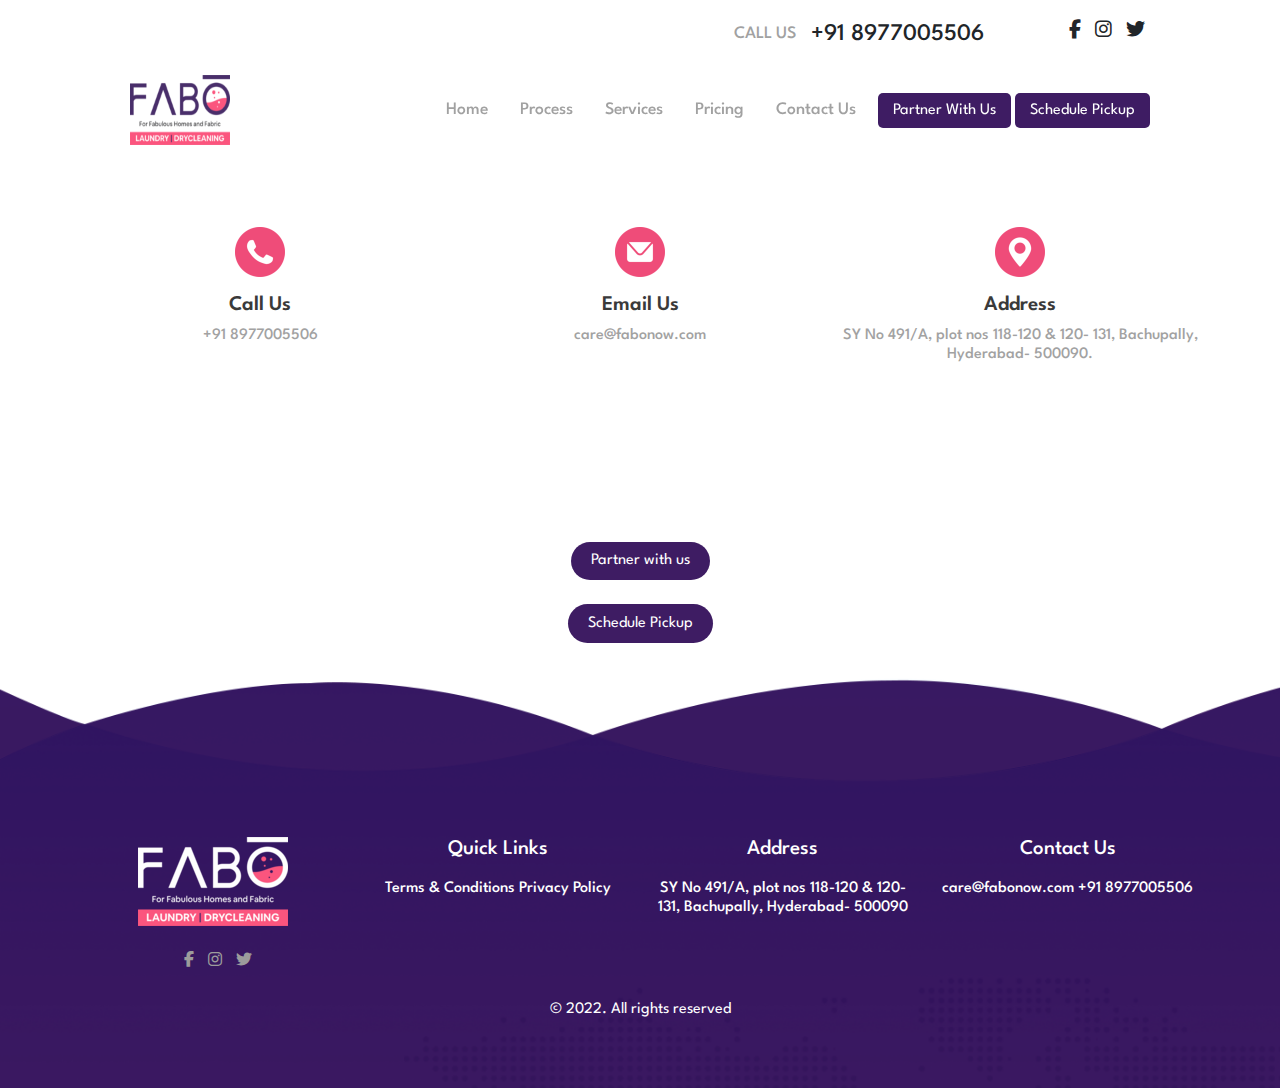
==== Contact.html @ 9879d99c "1st commmit" ====
<!DOCTYPE html>
<html lang="en">
<head>
    <meta charset="UTF-8">
    <meta http-equiv="X-UA-Compatible" content="IE=edge">
    <meta name="viewport" content="width=device-width, initial-scale=1.0">
    <title>Best Online Laundry Services in Hyderabad - FABO</title>
    <link href="https://cdn.jsdelivr.net/npm/bootstrap@5.0.2/dist/css/bootstrap.min.css" rel="stylesheet">
    <link rel="stylesheet" href="css/style.css">
    <!-- font awesome -->
    <link rel="stylesheet" href="https://cdnjs.cloudflare.com/ajax/libs/font-awesome/6.2.1/css/all.min.css">
</head>
<body>

       <!-- fxed box button -->
       <div class="fixed__box">
        <a href="#"><i class="fa-solid fa-caret-up fixed__logo"></i></a>
        </div>

    <!-- navbar section -->
    <div class="top__navbar section-p1">
        <div class="phone">
            <span>CALL US</span><h3>+91 8977005506</h3>
        </div>
        <div class="social__link">
            <span><i class="fa-brands fa-facebook-f"></i></span>
            <span><i class="fa-brands fa-instagram"></i></span>
            <span><i class="fa-brands fa-twitter"></i></span>

        </div>
    </div>
    <div class="navbar__section section-p1">
            <div class="navbar__logo">
                <a href="index.html"><img src="img/fabo-logo.png" class="img__logo img-fluid" alt=""></a>
            </div>
            <div class="navbar__menu">
                <ul id="menu" class="">
                    <li><a href="index.html">Home</a></li>
                    <li><a href="Process.html">Process</a></li>
                    <li><a href="Services.html">Services</a></li>
                    <li><a href="Pricing.html">Pricing</a></li>
                    <li><a href="Contact.html">Contact Us</a></li>
                        <a href="#" data-bs-toggle="modal" data-bs-target="#exampleModal"><span>Partner With Us</span></a>
                        <a href="#" data-bs-toggle="modal" data-bs-target="#exampleModal2"><span>Schedule Pickup</span></a>
                    <a href="#"></a>
                </ul>
            </div>

            <div class="mobile">
                <span><i id="open-nav-btn" class="fa-sharp fa-solid fa-bars"></i></span>
                <span><i id="close-nav-btn" class="fa-solid fa-xmark"></i></span>
            </div>
    </div>

  
  <!-- Modal 1 -->
  <div class="modal fade" id="exampleModal" tabindex="-1" aria-labelledby="exampleModalLabel" aria-hidden="true">
    <div class="modal-dialog">
      <div class="modal-content">
        <div class="modal-header text-center">
          <h3 class="text-center">Partner With Us</h3>
          <button type="button" class="btn-close" data-bs-dismiss="modal" aria-label="Close"></button>
        </div>
        <div class="modal-body px-5">
          <form action="">
            <div class="mb-3">
                <label for="">Name</label>
                <input type="text" name="n1" class="form-control">
            </div>
            <div class="mb-3">
                <label for="">Email</label>
                <input type="email" name="email" class="form-control">
            </div>
            <div class="mb-3">
                <label for="">Phone Number</label>
                <input type="email" name="phone" class="form-control">
            </div>
            <div class="mb-3">
                <label for="">Address</label>
                <input type="address" name="phone" class="form-control">
            </div>
          </form>
        </div>
        <div class=" mb-3 p-3">
          <input type="submit" value="Submit" class="custom__btn2">
        </div>
      </div>
    </div>
  </div>

    
    <!-- Modal 2 -->
    <div class="modal fade" id="exampleModal2" tabindex="-1" aria-labelledby="exampleModalLabel" aria-hidden="true">
        <div class="modal-dialog">
            <div class="modal-content">
              <div class="modal-header text-center">
                <h3 class="text-center">Schedule Free Pick Up</h3>
                <button type="button" class="btn-close" data-bs-dismiss="modal" aria-label="Close"></button>
              </div>
              <div class="modal-body px-5">
                <form action="">
                  <div class="mb-3">
                      <label for="">Name</label>
                      <input type="text" name="n1" class="form-control">
                  </div>
                  <div class="mb-3">
                      <label for="">Email</label>
                      <input type="email" name="email" class="form-control">
                  </div>
                  <div class="mb-3">
                      <label for="">Phone Number</label>
                      <input type="email" name="phone" class="form-control">
                  </div>
                  <div class="mb-3">
                      <label for="">Address</label>
                      <input type="address" name="phone" class="form-control">
                  </div>
                </form>
              </div>
              <div class=" mb-3 p-3">
                <input type="submit" value="Submit" class="custom__btn2">
              </div>
            </div>
          </div>
    </div>



    <!-- Contact Section -->

    <div class="container my-5">
        <div class="row">
            <div class="col-md-4 col-12 contact__section">
                <a href="#">
                    <div class="contact__section__block">
                        <div class="contact__section__img">
                            <img src="img/phone-icon.png" class="img-fluid" alt="">
                        </div>
                        <h4 class="pt-3">Call Us</h4>
                        <h5 class="pt-2">+91 8977005506</h5>
                    </div>
                </a>
            </div>
            <!-- end column -->
            <div class="col-md-4 col-12 contact__section">
                <a href="#">
                    <div class="contact__section__block">
                        <div class="contact__section__img">
                            <img src="img/mail-icon.png" class="img-fluid" alt="">
                        </div>
                        <h4 class="pt-3">Email Us</h4>
                        <h5 class="pt-2">care@fabonow.com</h5>
                    </div>
                </a>
            </div>
            <!-- end column -->
            <div class="col-md-4 col-12 contact__section">
                <a href="#">
                    <div class="contact__section__block">
                        <div class="contact__section__img">
                            <img src="img/location-icon.png" class="img-fluid" alt="">
                        </div>
                        <h4 class="pt-3">Address</h4>
                        <h5 class="text-center pt-2">SY No 491/A, plot nos 118-120
                            & 120- 131, Bachupally, Hyderabad- 500090.</h5>
                    </div>
                </a>
            </div>
            <!-- end column -->
        </div>
    </div>

    <div class="container">
        <div class="contact__button text-center">
            <a href="#" class="custom__btn">Partner with us</a> <br><br>
            <a href="#" class="custom__btn pt-2">Schedule Pickup</a>
        </div>
    </div>

    
        <!-- footer section -->
        <footer class="bg__one">

            <div class="container mt-5">
                <div class="row">
                    <div class="col-md-3 col-sm-6 col-12 text-center mt-5">
                        <div class="footer__logo pt-5">
                            <img src="img/logo_white.png" class="img-fluid" alt="">
                        </div>
                        <div class="footer__social__links text-center py-4 text-white">
                            <span><i class="fa-brands fa-facebook-f"></i></span>
                            <span><i class="fa-brands fa-instagram"></i></span>
                            <span><i class="fa-brands fa-twitter"></i></span>
                        </div>
                    </div>
                    <!-- end -->
                    <div class="col-md-3 col-sm-6 col-12 text-center mt-5">
                        <h4 class="text-white pt-5">Quick Links</h4>
                        <h5 class="text-white py-3">Terms & Conditions Privacy Policy</h5>
                    </div>
                     <!-- end -->
                    <div class="col-md-3 col-sm-6 col-12 text-center mt-5">
                        <h4 class="text-white pt-5">Address</h4>
                        <h5 class="text-white py-3">SY No 491/A, plot nos 118-120 & 120- 131, Bachupally, Hyderabad- 500090</h5>
                    </div>
                     <!-- end -->
                    <div class="col-md-3 col-sm-6 col-12 text-center mt-5">
                        <h4 class="text-white pt-5">Contact Us</h4>
                        <h5 class="text-white py-3">care@fabonow.com +91 8977005506</h5>
                    </div>
                     <!-- end -->
                </div>
    
                <div class="row">
                    <div class="col-12">
                        <p class="text-white text-center">© 2022. All rights reserved</p>
                    </div>
                </div>
            </div>
        </footer>
    
        <script src="https://cdn.jsdelivr.net/npm/bootstrap@5.0.2/dist/js/bootstrap.bundle.min.js"></script>
        <script src="https://cdn.jsdelivr.net/npm/@popperjs/core@2.9.2/dist/umd/popper.min.js"></script>
        <script src="https://cdn.jsdelivr.net/npm/bootstrap@5.0.2/dist/js/bootstrap.min.js"></script>
        <script src="https://code.jquery.com/jquery-3.6.3.js"></script>
        <script src="js/custom.js"></script>
    </body>
    </html>
---- css/style.css ----
@import url('https://fonts.googleapis.com/css2?family=League+Spartan:wght@100;200;300;400;500;600;700;800;900&display=swap');
/* @import url('https://fonts.googleapis.com/css2?family=Josefin+Sans:wght@300;400;500;600;700&display=swap'); */

*{
    margin: 0;
    padding: 0;
    box-sizing: border-box;
    font-family: 'League Spartan', sans-serif;
    /* font-family: 'Josefin Sans', sans-serif; */
}

body{
    position: relative;
}

:root{
    --main-color:#3e1c63;
    --secondary-color:#fb557e;
    --main-font-size :2.8rem;
    --secondary-font-size: 2.25rem;
    --third-font-size : 1.5rem;
    --fourth-font-size : 1.313rem;
    --fifth-font-size: 1rem;
    --sixth-font-size: 0.5rem;
}

h1{
    font-size: var(--main-font-size);
    font-weight: 600;
    margin: 0;
    padding: 0;
}

h2{
    font-size: var(--secondary-font-size);
    margin: 0;
    padding: 0;
}

h3{
    font-size: var(--third-font-size);
    margin: 0;
    padding: 0;
}

h4{
    font-size: var(--fourth-font-size);
    margin: 0;
    padding: 0;
}

h5{
    font-size: var(--fifth-font-size);
    margin: 0;
    padding: 0;
}

h6{
    font-size: var(--sixth-font-size);
    margin: 0;
    padding: 0;
}

.section-p1{
    padding: 0px 130px;
}

.section-m1{
    margin: 40px 0;
}

.custom__btn{
    text-decoration: none;
    padding: 7px 20px;
    background-color: var(--main-color);
    color: #fff;
    border-radius: 20px;
    cursor: pointer;
    display: inline-block;
    transition: all 0.4s ease-in-out;
}

.custom__btn:hover{
    color: #fff;
    background-color: var(--secondary-color);
}

.modal2{
    margin-top: 150px;
}
.custom__btn2{
    width: 100%;
    padding: 10px 25px;
    background-color: var(--main-color);
    color: #fff;
    border: none;
    border-radius: 5px;
    cursor: pointer;
    display: inline-block;
    transition: all 0.4s ease-in-out;
}

.custom__btn2:hover{
    color: #fff;
    background-color: var(--secondary-color);
    border: none;
}

/* .fixed__box a{
    display: inline-block;
} */

.fixed__box .fixed__logo{
    position: fixed;
    bottom: 10px;
    left: 80px;
    padding: 5px 10px;
    border-radius: 5px;
    background-color: var(--main-color);
    z-index: 90000000;
    color: #fff;
    font-size: 1.5rem;
    display: none;
    transition: all 0.5s ease-in-out;
}

.fixed__box i.active{
    display: block;
    transition: 0.5s ease-in-out;
}


/* navbar section */

.top__navbar{
    position: inherit;
    display: flex;
    z-index: 1000;
    justify-content: end;
    margin: 20px auto;
}


.top__navbar .phone{
    display: flex;
    align-items: center;
    padding: 0 80px;
}

.top__navbar .phone span{
    margin-right: 15px;
    font-size: 1.1rem;
    font-weight: 500;
    color: #a1a1a1;
}

.top__navbar .phone h3{
    cursor: pointer;
    transition: all 0.4s ease-in-out;
}

.top__navbar .phone h3:hover{
    color: #0dda8f;
}

.social__link span i{
    display: inline-block;
    margin: 0 5px;
    cursor: pointer;
    font-size: 1.2rem;
    transition: all 0.4s ease-in-out;
}

.social__link span i:hover{
    color: var(--secondary-color);
}

.navbar__section{
    position:fixed;
    top: 50px;
    left: 0px;
    width: 100%;
    height: 120px;
    margin-bottom: 30px;
    padding-top: 10px;
    padding-bottom: 10px;
    /* top: 50px; */
    display: flex;
    justify-content: space-between;
    align-items:center ;
    z-index: 1000;
    transition: all 0.5s ease-in-out;
}

.navbar__logo{
    width: 100px;
    height: 70px;
}

.navbar__logo img{
    width: 100%;
    height: 100%;
}


.navbar__menu ul{
    margin: 0;
    padding: 0;
}

.navbar__menu ul li{
    display: inline-block;
    list-style-type: none;
    margin-right: 8px;
}

.navbar__menu ul a{
    text-decoration: none;
}

.navbar__menu ul a span{
    font-size: 1rem;
    color: #fff;
    background-color: var(--main-color);
    padding: 10px 15px;
    border-radius: 5px;
}

.navbar__menu ul li a{
    text-decoration: none;
    display: block;
    font-size: 1.1rem;
    font-weight: 500;
    padding: 5px 10px;
    color: #a1a1a1;
}

.navbar__menu ul li a:hover{
    color: var(--main-color);
}

.nav_color{
    background-color: #fff;
    color: #fff;
    top: 0;
    box-shadow: 5px 5px 5px rgba(0, 0, 0, 0.5);
}



.mobile{
    display: none;
    cursor: pointer;
    z-index: 1060;
}

.mobile i{
    padding: 5px 10px;
    border: 1px solid rgba(0, 0, 0, 0.5);
    color: #222;
    border-radius: 5px;
    font-size: 1.2rem;
}

.mobile #close-nav-btn{
    display: none;
}


@media (max-width:1100px){
    .section-p1{
        padding: 0px 40px;
    }
}


@media (max-width:999px){

    .section-p1{
        padding: 0px 40px;
    }

    .top__navbar{
        display: none;
    }

    .navbar__menu ul{
        position: fixed;
        width: 300px;
        height: 100vh;
        top: 0;
        right: -300px;
        background-color: #fff;
        box-shadow: 5px 10px 15px rgba(0, 0, 0, 0.1);
        padding: 100px 30px 0 30px;
        z-index: 1020;
        transition: all 0.5s ease-in-out;
    }

    #menu.active{
        right: 0;
    }

    .navbar__menu ul li{
        width: 100%;
        display: block;
        list-style-type: none;
        margin: 20px auto;
        border-bottom: 1px solid rgba(0, 0, 0, 0.5);
    }



    .navbar__logo{
        padding-top: 20px;
        width: 100px;
        height: 70px;
    }

    .mobile{
        display: block;
    }

    .navbar__menu ul a span {
        display: block;
        margin: 5px auto;
    }
}




/* ======================== Hero section ========================== */
.hero__section{
    margin: 130px auto;
}

.hero__section__left h1{
    color: var(--main-color);
}

.hero__section__left h3{
    color: #2d2d43;
}

.hero__section__left hr{
    width: 70%;
    height: 2px;
    color: #111010;
}

.hero__section__left h4{
    color: var(--main-color);
    font-weight: 700;
}

.hero__section__left .app__link{
    display: flex;
    justify-content: start;

}

.app__link li{
    list-style-type: none;
}

.app__link li a{
    display: block;
    max-width: 70%;
}

.hero__section__right{
    display: flex;
    align-items: center;
    justify-content: center;
}


/* =================================== WORK SECTION ================================ */

.process__sectioon{
    padding: 80px 0;
}

.work__section{
    border-radius: 5px;
    background: linear-gradient( 190deg, #f04d78 -4%, #3f1c63 90.52637%, #3e1c63 91.05371%);
    padding: 24px;
}

.work__section__heading h2{
    color: #fff;
    position: relative;
    padding-left: 80px;
}

.work__section__heading h2::before{
    content: "";
    width: 75px;
    height: 2px;
    background-color: var(--secondary-color);
    position: absolute;
    top: 20px;
    left: 0;
}


/* ====================== work section ====================== */
.work__block__description p{
    color: #e1e1e1;
    text-align: center;
}


/* ====================== reply__section ==================== */
.review__section{
    width: 100%;
    height: 450px;
    background: url("../img/bg-img.jpg");
    background-size: cover;
    background-repeat: no-repeat;
    margin: 40px auto;
}


.review__section__container span{
    color: var(--secondary-color);
    font-size: 6rem;
    text-align: center;
}





/* =================================== PRODUCT SECTION ================================ */

.product__section{
    border-radius: 5px;
    background: linear-gradient( 190deg, #f04d78 -4%, #3f1c63 90.52637%, #3e1c63 91.05371%);
    padding: 24px;
}

.product__section__heading h2{
    color: #fff;
    position: relative;
    padding-left: 80px;
}

.product__section__heading h2::before{
    content: "";
    width: 75px;
    height: 2px;
    background-color: var(--secondary-color);
    position: absolute;
    top: 20px;
    left: 0;
}


.product__heading h4{
    color: #337ab7;
    transition: all 0.4s ease;
}

.product__heading h4:hover{
    color: #838383;
}

.product__description p{
    color: #337ab7;
    transition: all 0.4s ease;
}

.product__description p:hover{
    color: #838383;
}


/* ======================= WHY REPLACEMENT SECTION ========================= */
.why__replace__point__block a{
    display: block;
    text-decoration: none;
}

.why__replace__point__block a h4{
    color: #4b4b4b;
}


/* ======================== FABULOUS SECTION ========================  */

.fabulous__section{
    background-color: #e1e1e1;
    padding: 50px;
}

.fabulous__section__heading h2{
    padding-left: 100px;
    color: var(--main-color);
    position: relative;
}

.fabulous__section__heading h2::before{
    content: "";
    width: 90px;
    height: 3px;
    background-color: var(--secondary-color);
    position: absolute;
    top: 20px;
    left: 0;
}

.fabulous__section2{
    margin: 120px 0;
}


/* ======================= COMPARISON SECTION ========================== */
.comparison__section__heading h2{
    padding-left: 100px;
    color: var(--main-color);
    position: relative;
}

.comparison__section__heading h2::before{
    content: "";
    width: 90px;
    height: 3px;
    background-color: var(--secondary-color);
    position: absolute;
    top: 20px;
    left: 0;
}


/* ======================== CONTACT SECTION ============================ */
.contact__section{
    margin: 130px auto;
}


.contact__section img{
    max-width: 50%;
    height: 80px;
}

.contact__section h5,
.contact__section h5 a{
    text-decoration: none;
    color: #a2a2a2;
}


/* ========================= FOOTER SECTION ========================= */
.bg__one{
    background: url(../img/footer.png);
    background-repeat: no-repeat;
    background-size: cover;
    padding: 50px;
}

.footer__social__links span i{
    margin-left: 10px;
}

.footer__social__links span{
    cursor: pointer;
    transition: all 0.4s ease-in-out;
    color: #9c9c9c;
}

.footer__social__links span:hover{
    color: #fff;
}




/* ========================= PRICING SECTION ========================== */
.pricing__section{
    padding: 80px 0;
}

.pricing__section__heading h2{
    padding-left: 100px;
    color: var(--main-color);
    position: relative;
}

.pricing__section__heading h2::before{
    content: "";
    width: 90px;
    height: 3px;
    background-color: var(--secondary-color);
    position: absolute;
    top: 20px;
    left: 0;
}

.price__card{
    max-width: 280px;
    border: 1px solid var(--secondary-color);
}

.price__card .price__card__head{
    height: 45px;
    background-color: var(--main-color);
}

.price__card__head h5{
    color: #fff;
    font-weight: 600;
    padding: 15px 10px;
}

.price__card .price__card__body{
    padding: 10px;
}

.body__text{
    display: flex;
    justify-content: space-between;
    align-items: center;
    padding: 8px 0;
}

.body__text h5{
    font-weight: 500;
    color: #666666;
    font-size: 1.08rem;
    position: relative;
}

.body__text h5 p{
    position: absolute;
    bottom: -35px;
    left: 0;
    font-size: 0.6rem;
    color: #a1a1a1;
}

.pricing__section P{
    font-size: 0.85rem;
    color: #9a9a9a;  
}

@media (max-width:776px){
    .price__card{
        max-width: 100%;
    }
}


/* ================================== CONTACT SECTION ================================== */

.contact__section__block{
    display: flex;
    flex-direction: column;
    align-items: center;
    justify-content: center;
}

.contact__section a{
    text-decoration: none;
}

.contact__section__img {
    max-width: 150px;
    text-align: center;
}

.contact__section__img img{
    width: 100%;
    height: 100%;
}

.contact__section__block h4{
    color: #3a3a3a;
    font-weight: 600;
}
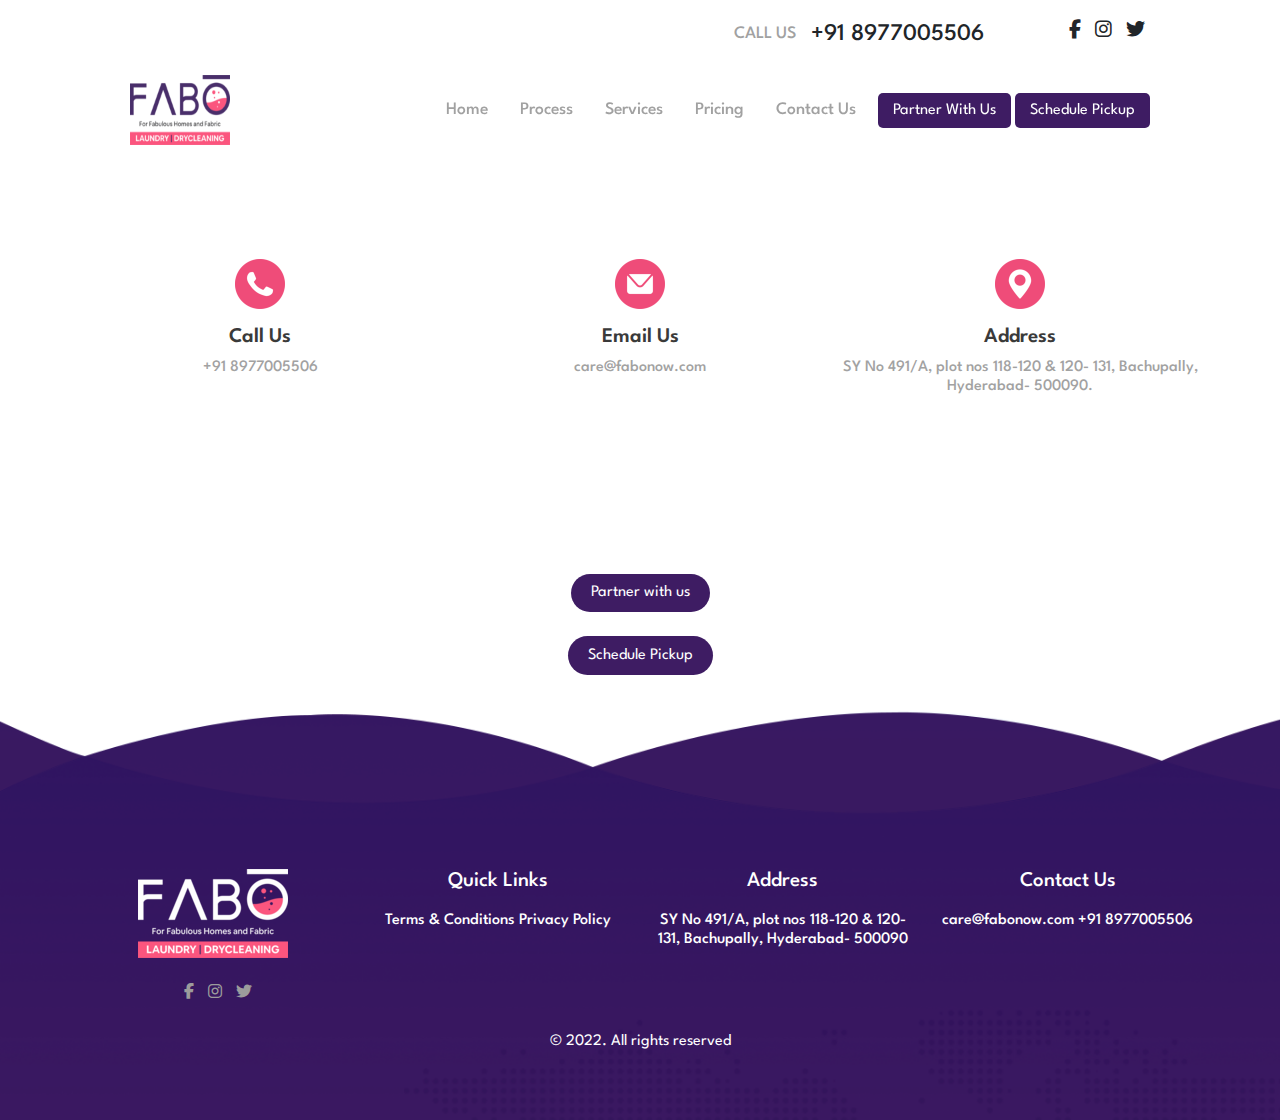
==== commit 334942b3: "responsive_design" ====
--- a/Contact.html
+++ b/Contact.html
@@ -128,6 +128,7 @@
 
     <!-- Contact Section -->
 
+<div class="communication__details">
     <div class="container my-5">
         <div class="row">
             <div class="col-md-4 col-12 contact__section">
@@ -176,6 +177,7 @@
             <a href="#" class="custom__btn pt-2">Schedule Pickup</a>
         </div>
     </div>
+</div>
 
     
         <!-- footer section -->
--- a/css/style.css
+++ b/css/style.css
@@ -325,6 +325,7 @@
         display: block;
         margin: 5px auto;
     }
+
 }
 
 
@@ -373,6 +374,13 @@
     display: flex;
     align-items: center;
     justify-content: center;
+}
+
+
+@media (max-width:999px){
+    .hero__section {
+        margin: 208px auto;
+    }
 }
 
 
@@ -404,6 +412,11 @@
     left: 0;
 }
 
+@media (max-width:999px){
+    .process__sectioon{
+        margin: 100px auto;
+    }
+}
 
 /* ====================== work section ====================== */
 .work__block__description p{
@@ -430,6 +443,15 @@
 }
 
 
+@media (max-width:999px){
+    .review__section{
+        height: auto;
+        padding: 20px;
+    }
+    
+}
+
+
 
 
 
@@ -516,6 +538,8 @@
 }
 
 
+
+
 /* ======================= COMPARISON SECTION ========================== */
 .comparison__section__heading h2{
     padding-left: 100px;
@@ -534,7 +558,26 @@
 }
 
 
+/* ======================= PRICING SECTION ========================== */
+
+.pricing__section {
+    margin-top: 50px;
+}
+
+
+@media(max-width:999px){
+    .pricing__section {
+        margin-top: 100px;
+    }
+}
+
+
 /* ======================== CONTACT SECTION ============================ */
+
+.communication__details{
+    margin-top: 80px;
+}
+
 .contact__section{
     margin: 130px auto;
 }
@@ -551,6 +594,19 @@
     color: #a2a2a2;
 }
 
+
+@media (max-width:999px){
+
+    .communication__details{
+        margin-top: 160px;
+    }
+
+
+    .contact__section{
+        margin: 50px auto;
+    }
+    
+}
 
 /* ========================= FOOTER SECTION ========================= */
 .bg__one{
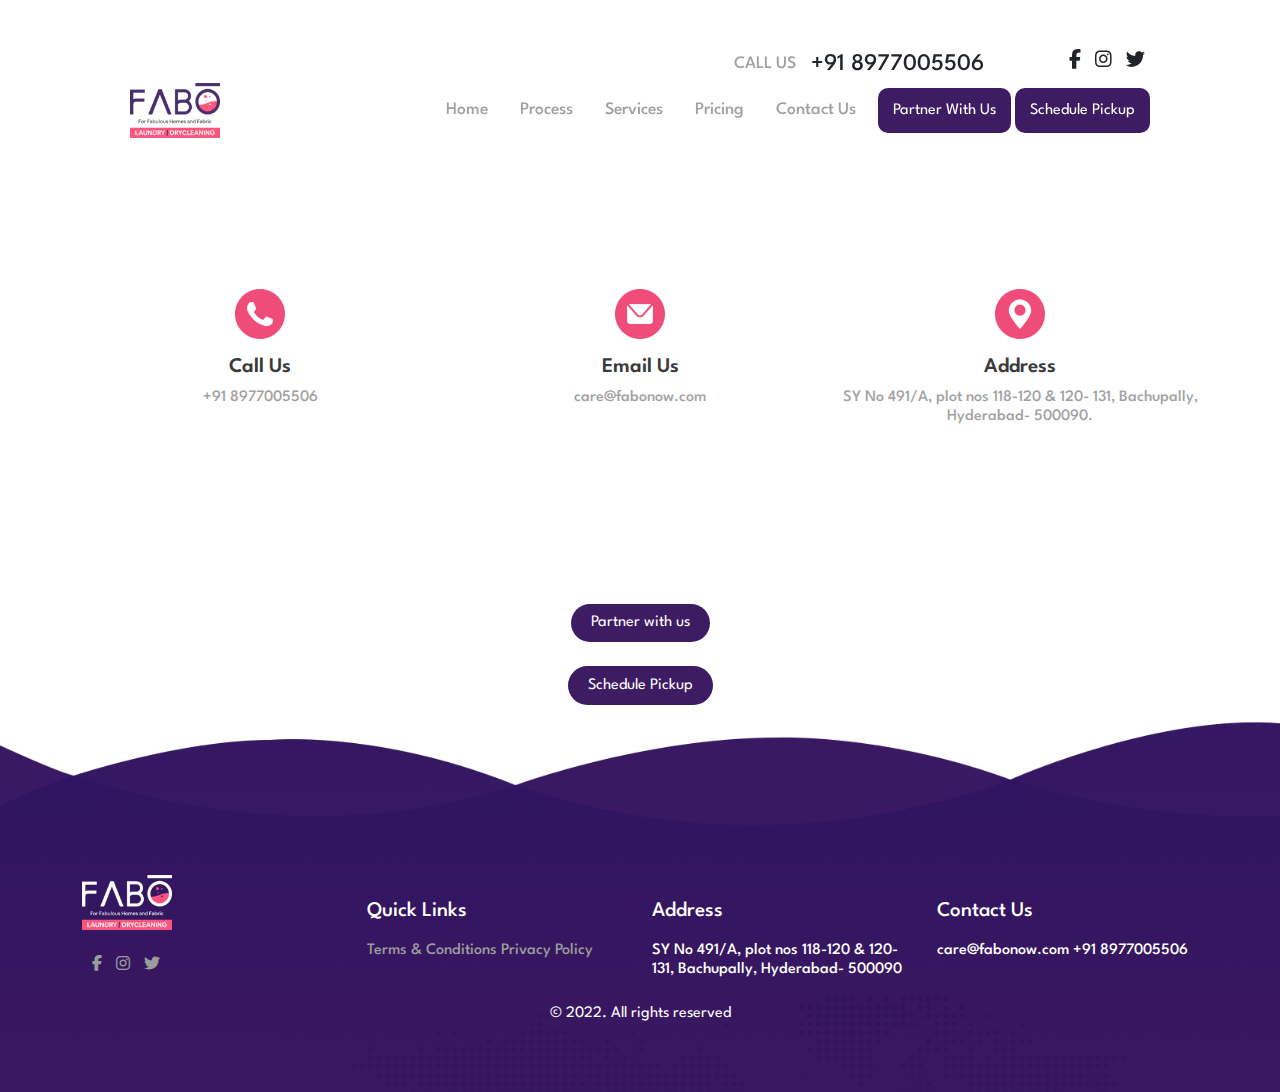
==== commit 5cf8f653: "modal product contact footer section update" ====
--- a/Contact.html
+++ b/Contact.html
@@ -53,76 +53,76 @@
     </div>
 
   
-  <!-- Modal 1 -->
-  <div class="modal fade" id="exampleModal" tabindex="-1" aria-labelledby="exampleModalLabel" aria-hidden="true">
-    <div class="modal-dialog">
-      <div class="modal-content">
-        <div class="modal-header text-center">
-          <h3 class="text-center">Partner With Us</h3>
-          <button type="button" class="btn-close" data-bs-dismiss="modal" aria-label="Close"></button>
-        </div>
-        <div class="modal-body px-5">
-          <form action="">
-            <div class="mb-3">
-                <label for="">Name</label>
-                <input type="text" name="n1" class="form-control">
-            </div>
-            <div class="mb-3">
-                <label for="">Email</label>
-                <input type="email" name="email" class="form-control">
-            </div>
-            <div class="mb-3">
-                <label for="">Phone Number</label>
-                <input type="email" name="phone" class="form-control">
-            </div>
-            <div class="mb-3">
-                <label for="">Address</label>
-                <input type="address" name="phone" class="form-control">
-            </div>
-          </form>
-        </div>
-        <div class=" mb-3 p-3">
-          <input type="submit" value="Submit" class="custom__btn2">
+     <!-- Modal 1 for Partner With Us -->
+     <div class="modal fade" id="exampleModal" tabindex="-1" aria-labelledby="exampleModalLabel" aria-hidden="true">
+        <div class="modal-dialog">
+          <div class="modal-content">
+            <div class="modal-header text-center">
+              <h3 class="text-center">Partner With Us</h3>
+              <button type="button" class="btn-close" data-bs-dismiss="modal" aria-label="Close"></button>
+            </div>
+            <div class="modal-body px-5">
+              <form action="">
+                <div class="mb-3">
+                    <label for="">Name</label>
+                    <input type="text" name="n1" class="form-control">
+                </div>
+                <div class="mb-3">
+                    <label for="">Email</label>
+                    <input type="email" name="email" class="form-control">
+                </div>
+                <div class="mb-3">
+                    <label for="">Phone Number</label>
+                    <input type="email" name="phone" class="form-control">
+                </div>
+                <div class="mb-3">
+                    <label for="">Address</label>
+                    <input type="address" name="phone" class="form-control">
+                </div>
+              </form>
+            </div>
+            <div class=" mb-3 p-3">
+              <input type="submit" value="Submit" class="custom__btn2">
+            </div>
+          </div>
         </div>
       </div>
-    </div>
-  </div>
-
     
-    <!-- Modal 2 -->
-    <div class="modal fade" id="exampleModal2" tabindex="-1" aria-labelledby="exampleModalLabel" aria-hidden="true">
-        <div class="modal-dialog">
-            <div class="modal-content">
-              <div class="modal-header text-center">
-                <h3 class="text-center">Schedule Free Pick Up</h3>
-                <button type="button" class="btn-close" data-bs-dismiss="modal" aria-label="Close"></button>
+        
+      <!-- Modal 2 for Schedule Pickup -->
+       <div class="modal fade" id="exampleModal2" tabindex="-1" aria-labelledby="exampleModalLabel" aria-hidden="true">
+            <div class="modal-dialog">
+                <div class="modal-content">
+                  <div class="modal-header text-center">
+                    <h3 class="text-center">Schedule Free Pick Up</h3>
+                    <button type="button" class="btn-close" data-bs-dismiss="modal" aria-label="Close"></button>
+                  </div>
+                  <div class="modal-body px-5">
+                    <form action="">
+                      <div class="mb-3">
+                          <label for="">Name</label>
+                          <input type="text" name="n1" class="form-control">
+                      </div>
+                      <div class="mb-3">
+                          <label for="">Email</label>
+                          <input type="email" name="email" class="form-control">
+                      </div>
+                      <div class="mb-3">
+                          <label for="">Phone Number</label>
+                          <input type="email" name="phone" class="form-control">
+                      </div>
+                      <div class="mb-3">
+                          <label for="">Address</label>
+                          <input type="address" name="phone" class="form-control">
+                      </div>
+                    </form>
+                  </div>
+                  <div class=" mb-3 p-3">
+                    <input type="submit" value="Submit" class="custom__btn2">
+                  </div>
+                </div>
               </div>
-              <div class="modal-body px-5">
-                <form action="">
-                  <div class="mb-3">
-                      <label for="">Name</label>
-                      <input type="text" name="n1" class="form-control">
-                  </div>
-                  <div class="mb-3">
-                      <label for="">Email</label>
-                      <input type="email" name="email" class="form-control">
-                  </div>
-                  <div class="mb-3">
-                      <label for="">Phone Number</label>
-                      <input type="email" name="phone" class="form-control">
-                  </div>
-                  <div class="mb-3">
-                      <label for="">Address</label>
-                      <input type="address" name="phone" class="form-control">
-                  </div>
-                </form>
-              </div>
-              <div class=" mb-3 p-3">
-                <input type="submit" value="Submit" class="custom__btn2">
-              </div>
-            </div>
-          </div>
-    </div>
+       </div>
 
 
 
@@ -180,46 +180,46 @@
 </div>
 
     
-        <!-- footer section -->
-        <footer class="bg__one">
-
-            <div class="container mt-5">
-                <div class="row">
-                    <div class="col-md-3 col-sm-6 col-12 text-center mt-5">
-                        <div class="footer__logo pt-5">
-                            <img src="img/logo_white.png" class="img-fluid" alt="">
-                        </div>
-                        <div class="footer__social__links text-center py-4 text-white">
-                            <span><i class="fa-brands fa-facebook-f"></i></span>
-                            <span><i class="fa-brands fa-instagram"></i></span>
-                            <span><i class="fa-brands fa-twitter"></i></span>
-                        </div>
-                    </div>
-                    <!-- end -->
-                    <div class="col-md-3 col-sm-6 col-12 text-center mt-5">
-                        <h4 class="text-white pt-5">Quick Links</h4>
-                        <h5 class="text-white py-3">Terms & Conditions Privacy Policy</h5>
-                    </div>
-                     <!-- end -->
-                    <div class="col-md-3 col-sm-6 col-12 text-center mt-5">
-                        <h4 class="text-white pt-5">Address</h4>
-                        <h5 class="text-white py-3">SY No 491/A, plot nos 118-120 & 120- 131, Bachupally, Hyderabad- 500090</h5>
-                    </div>
-                     <!-- end -->
-                    <div class="col-md-3 col-sm-6 col-12 text-center mt-5">
-                        <h4 class="text-white pt-5">Contact Us</h4>
-                        <h5 class="text-white py-3">care@fabonow.com +91 8977005506</h5>
-                    </div>
-                     <!-- end -->
-                </div>
-    
-                <div class="row">
-                    <div class="col-12">
-                        <p class="text-white text-center">© 2022. All rights reserved</p>
-                    </div>
-                </div>
-            </div>
-        </footer>
+    <!-- footer section -->
+    <footer class="bg__one">
+
+        <div class="container mt-5">
+            <div class="row">
+                <div class="col-md-3 col-sm-6 col-12 mt-5">
+                    <div class="footer__logo mt-4">
+                        <img src="img/logo_white.png" class="" alt="">
+                    </div>
+                    <div class="footer__social__links py-4 text-white">
+                        <span><i class="fa-brands fa-facebook-f"></i></span>
+                        <span><i class="fa-brands fa-instagram"></i></span>
+                        <span><i class="fa-brands fa-twitter"></i></span>
+                    </div>
+                </div>
+                <!-- end -->
+                <div class="col-md-3 col-sm-6 col-12 mt-5">
+                    <h4 class="text-white pt-5">Quick Links</h4>
+                    <h5 class="py-3" style="color: #9c9c9c;">Terms & Conditions Privacy Policy</h5>
+                </div>
+                 <!-- end -->
+                <div class="col-md-3 col-sm-6 col-12 mt-5">
+                    <h4 class="text-white pt-5">Address</h4>
+                    <h5 class="text-white py-3">SY No 491/A, plot nos 118-120 & 120- 131, Bachupally, Hyderabad- 500090</h5>
+                </div>
+                 <!-- end -->
+                <div class="col-md-3 col-sm-6 col-12 mt-5">
+                    <h4 class="text-white pt-5">Contact Us</h4>
+                    <h5 class="text-white py-3">care@fabonow.com +91 8977005506</h5>
+                </div>
+                 <!-- end -->
+            </div>
+
+            <div class="row">
+                <div class="col-12">
+                    <p class="text-white text-center">© 2022. All rights reserved</p>
+                </div>
+            </div>
+        </div>
+    </footer>
     
         <script src="https://cdn.jsdelivr.net/npm/bootstrap@5.0.2/dist/js/bootstrap.bundle.min.js"></script>
         <script src="https://cdn.jsdelivr.net/npm/@popperjs/core@2.9.2/dist/umd/popper.min.js"></script>
--- a/css/style.css
+++ b/css/style.css
@@ -116,12 +116,16 @@
     left: 80px;
     padding: 5px 10px;
     border-radius: 5px;
-    background-color: var(--main-color);
+    background-color: #8844d0;
     z-index: 90000000;
     color: #fff;
     font-size: 1.5rem;
     display: none;
     transition: all 0.5s ease-in-out;
+}
+
+.fixed__box .fixed__logo:hover{
+    background-color: var(--main-color);
 }
 
 .fixed__box i.active{
@@ -137,7 +141,9 @@
     display: flex;
     z-index: 1000;
     justify-content: end;
-    margin: 20px auto;
+    margin: 50px 0 20px 0;
+    z-index: 1001;
+    transition: all 0.5s ease-in-out;
 }
 
 
@@ -171,9 +177,12 @@
     transition: all 0.4s ease-in-out;
 }
 
+
 .social__link span i:hover{
     color: var(--secondary-color);
 }
+
+
 
 .navbar__section{
     position:fixed;
@@ -192,15 +201,18 @@
     transition: all 0.5s ease-in-out;
 }
 
+
 .navbar__logo{
-    width: 100px;
-    height: 70px;
+    width: 90px;
+    height: 55px;
 }
 
 .navbar__logo img{
     width: 100%;
     height: 100%;
 }
+
+
 
 
 .navbar__menu ul{
@@ -222,8 +234,8 @@
     font-size: 1rem;
     color: #fff;
     background-color: var(--main-color);
-    padding: 10px 15px;
-    border-radius: 5px;
+    padding: 15px 15px;
+    border-radius: 10px;
 }
 
 .navbar__menu ul li a{
@@ -432,7 +444,7 @@
     background: url("../img/bg-img.jpg");
     background-size: cover;
     background-repeat: no-repeat;
-    margin: 40px auto;
+    margin: 40px auto 0 auto;
 }
 
 
@@ -458,7 +470,6 @@
 /* =================================== PRODUCT SECTION ================================ */
 
 .product__section{
-    border-radius: 5px;
     background: linear-gradient( 190deg, #f04d78 -4%, #3f1c63 90.52637%, #3e1c63 91.05371%);
     padding: 24px;
 }
@@ -616,6 +627,18 @@
     padding: 50px;
 }
 
+
+.footer__logo{
+    width: 90px;
+    height: 55px;
+}
+
+.footer__logo img{
+    width: 100%;
+    height: 100%;
+}
+
+
 .footer__social__links span i{
     margin-left: 10px;
 }
